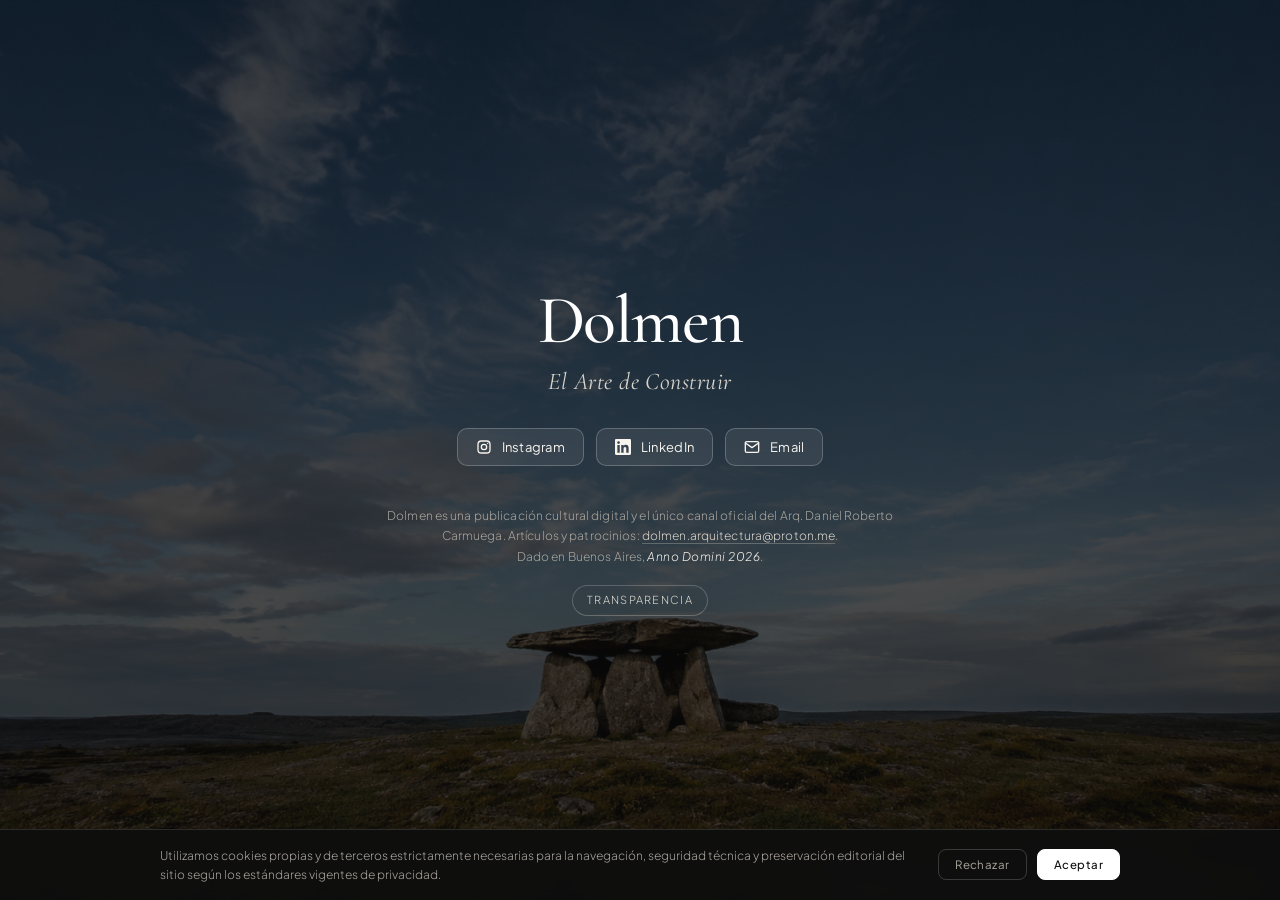
==== index.html @ fdd277ec "Refactor index.html for improved cookie management" ====
<!DOCTYPE html>
<html lang="es">
<head>
    <meta charset="UTF-8">
    <meta name="viewport" content="width=device-width, initial-scale=1.0">
    <title>Dolmen · El Arte de Construir</title>
    
    <!-- Tipografías: Cormorant Garamond y Plus Jakarta Sans -->
    <link rel="preconnect" href="https://fonts.googleapis.com">
    <link rel="preconnect" href="https://fonts.gstatic.com" crossorigin>
    <link href="https://fonts.googleapis.com/css2?family=Cormorant+Garamond:ital,wght@0,400;0,500;1,400&family=Plus+Jakarta+Sans:wght@300;400;500&display=swap" rel="stylesheet">
    
    <link rel="stylesheet" href="style.css">
    <style>
        .enlace-transparencia {
            display: inline-block;
            margin-top: 18px;
            font-size: 11px;
            letter-spacing: 0.12em;
            text-transform: uppercase;
            color: rgba(255, 255, 255, 0.7);
            border: 1px solid rgba(255, 255, 255, 0.2);
            padding: 5px 14px;
            border-radius: 20px;
            text-decoration: none;
            transition: all 0.25s ease;
        }

        .enlace-transparencia:hover {
            color: #ffffff;
            border-color: rgba(255, 255, 255, 0.55);
            background: rgba(255, 255, 255, 0.05);
        }

        /* Banner de Cookies */
        .cookie-barra-full {
            position: fixed;
            bottom: 0;
            left: 0;
            width: 100%;
            background-color: rgba(14, 14, 14, 0.94);
            border-top: 1px solid rgba(255, 255, 255, 0.12);
            backdrop-filter: blur(12px);
            -webkit-backdrop-filter: blur(12px);
            z-index: 999;
            padding: 16px 24px;
            transition: transform 0.35s ease, opacity 0.35s ease;
        }

        .cookie-barra-full.cookie-oculta {
            opacity: 0;
            transform: translateY(100%);
            pointer-events: none;
        }

        .cookie-contenido {
            max-width: 960px;
            margin: 0 auto;
            display: flex;
            align-items: center;
            justify-content: space-between;
            gap: 24px;
        }

        .cookie-texto {
            font-size: 12px;
            line-height: 1.6;
            color: #a8a49d;
            font-weight: 300;
            margin: 0;
        }

        .cookie-acciones {
            display: flex;
            gap: 10px;
            flex-shrink: 0;
        }

        .cookie-btn {
            background: transparent;
            font-family: inherit;
            font-size: 11.5px;
            letter-spacing: 0.04em;
            padding: 7px 16px;
            border-radius: 8px;
            cursor: pointer;
            transition: all 0.2s ease;
        }

        .cookie-btn-rechazar {
            color: #a8a49d;
            border: 1px solid rgba(255, 255, 255, 0.18);
        }

        .cookie-btn-rechazar:hover {
            color: #ffffff;
            border-color: rgba(255, 255, 255, 0.4);
        }

        .cookie-btn-aceptar {
            background-color: #ffffff;
            color: #121212;
            border: 1px solid #ffffff;
            font-weight: 500;
        }

        .cookie-btn-aceptar:hover {
            background-color: #e5e0d8;
            border-color: #e5e0d8;
        }

        @media (max-width: 600px) {
            .cookie-contenido {
                flex-direction: column;
                align-items: stretch;
                gap: 14px;
            }
            .cookie-acciones {
                justify-content: flex-end;
            }
        }
    </style>
</head>
<body>

    <div class="hero-background">
        <div class="hero-overlay"></div>

        <div class="hero-contenido">
            <h1 class="hero-titulo">Dolmen</h1>
            <p class="hero-subtitulo">El Arte de Construir</p>

            <div class="contenedor-botones">
                <!-- Instagram -->
                <a href="http://instagram.com/_dolmen" target="_blank" rel="noopener noreferrer" class="btn-minimal">
                    <svg class="icono-svg" xmlns="http://www.w3.org/2000/svg" viewBox="0 0 24 24" fill="none" stroke="currentColor" stroke-width="2" stroke-linecap="round" stroke-linejoin="round">
                        <rect x="3" y="3" width="18" height="18" rx="5"/>
                        <circle cx="12" cy="12" r="4"/>
                        <circle cx="17.5" cy="6.5" r="1" fill="currentColor" stroke="none"/>
                    </svg>
                    <span>Instagram</span>
                </a>

                <!-- LinkedIn -->
                <a href="https://www.linkedin.com/company/dolmen-el-arte-de-construir/?utm_source=chatgpt.com" target="_blank" rel="noopener noreferrer" class="btn-minimal">
                    <svg class="icono-svg" xmlns="http://www.w3.org/2000/svg" viewBox="0 0 24 24" fill="currentColor">
                        <path d="M20.447 20.452h-3.554v-5.569c0-1.328-.027-3.037-1.852-3.037-1.853 0-2.136 1.445-2.136 2.939v5.667H9.35V9h3.414v1.561h.049c.476-.9 1.637-1.85 3.37-1.85 3.601 0 4.267 2.37 4.267 5.455v6.286zM5.337 7.433a2.062 2.062 0 1 1 0-4.124 2.062 2.062 0 0 1 0 4.124zM7.119 20.452H3.555V9h3.564v11.452zM22.225 0H1.771C.792 0 0 .774 0 1.729v20.542C0 23.227.792 24 1.771 24h20.451C23.2 24 24 23.227 24 22.271V1.729C24 .774 23.2 0 22.222 0h.003z"/>
                    </svg>
                    <span>LinkedIn</span>
                </a>

                <!-- Email -->
                <a href="mailto:dolmen.arquitectura@proton.me" class="btn-minimal">
                    <svg class="icono-svg" xmlns="http://www.w3.org/2000/svg" viewBox="0 0 24 24" fill="none" stroke="currentColor" stroke-width="2" stroke-linecap="round" stroke-linejoin="round">
                        <path d="M4 4h16c1.1 0 2 .9 2 2v12c0 1.1-.9 2-2 2H4c-1.1 0-2-.9-2-2V6c0-1.1.9-2 2-2z"/>
                        <polyline points="22,6 12,13 2,6"/>
                    </svg>
                    <span>Email</span>
                </a>
            </div>

            <p class="hero-credito">
                Dolmen es una publicación cultural digital y el único canal oficial del Arq. Daniel Roberto Carmuega. Artículos y patrocinios: <a href="mailto:dolmen.arquitectura@proton.me">dolmen.arquitectura@proton.me</a>.<br>
                Dado en Buenos Aires, <span class="destello-anno">Anno Domini 2026</span>.<br>
                <a href="transparencia.html" class="enlace-transparencia">Transparencia</a>
            </p>
        </div>

        <!-- Firma inferior -->
        <a href="https://www.josecarmuega.com" target="_blank" rel="noopener noreferrer" class="firma-jc">JC</a>
    </div>

    <!-- Barra inferior completa de Cookies / Privacidad -->
    <div id="cookie-banner" class="cookie-barra-full">
        <div class="cookie-contenido">
            <p class="cookie-texto">
                Utilizamos cookies propias y de terceros estrictamente necesarias para la navegación, seguridad técnica y preservación editorial del sitio según los estándares vigentes de privacidad.
            </p>
            <div class="cookie-acciones">
                <button type="button" class="cookie-btn cookie-btn-rechazar" onclick="gestionarCookies('rejected')">Rechazar</button>
                <button type="button" class="cookie-btn cookie-btn-aceptar" onclick="gestionarCookies('accepted')">Aceptar</button>
            </div>
        </div>
    </div>

    <script>
        function gestionarCookies(estado) {
            const banner = document.getElementById('cookie-banner');
            
            if (estado === 'accepted') {
                localStorage.setItem('dolmen_cookies_consent', 'accepted');
                if (banner) {
                    banner.classList.add('cookie-oculta');
                    setTimeout(() => { banner.style.display = 'none'; }, 350);
                }
            } else if (estado === 'rejected') {
                localStorage.setItem('dolmen_cookies_consent', 'rejected');
                // Redirige a la página de transparencia/políticas al rechazar
                window.location.href = 'transparencia.html';
            }
        }

        // Si ya aceptó anteriormente, no muestra la barra
        document.addEventListener('DOMContentLoaded', () => {
            if (localStorage.getItem('dolmen_cookies_consent') === 'accepted') {
                const banner = document.getElementById('cookie-banner');
                if (banner) banner.style.display = 'none';
            }
        });
    </script>

</body>
</html>
---- style.css ----
/* Reseteo y estructura base */
* {
    margin: 0;
    padding: 0;
    box-sizing: border-box;
}

body, html {
    width: 100%;
    min-height: 100%;
    font-family: 'Plus Jakarta Sans', -apple-system, sans-serif;
    background-color: #111111;
    color: #f7f4ee;
    -webkit-font-smoothing: antialiased;
}

/* =========================================
   HOME: Portada inmersiva
   ========================================= */
.hero-background {
    position: relative;
    width: 100%;
    min-height: 100vh;
    background-image: url('Dolmen solitario bajo un cielo inmenso daniel carmuega.png');
    background-size: cover;
    background-position: center;
    background-repeat: no-repeat;
    display: flex;
    flex-direction: column;
    justify-content: center;
    align-items: center;
    padding: 40px 24px;
}

.hero-overlay {
    position: absolute;
    top: 0;
    left: 0;
    width: 100%;
    height: 100%;
    background-color: rgba(10, 10, 10, 0.72);
    z-index: 1;
}

.hero-contenido {
    position: relative;
    z-index: 2;
    text-align: center;
    max-width: 640px;
    width: 100%;
    display: flex;
    flex-direction: column;
    align-items: center;
}

.hero-titulo {
    font-family: 'Cormorant Garamond', Georgia, serif;
    font-size: clamp(44px, 6vw, 68px);
    font-weight: 500;
    letter-spacing: -0.02em;
    line-height: 1.1;
    margin-bottom: 8px;
    color: #ffffff;
}

.hero-subtitulo {
    font-family: 'Cormorant Garamond', Georgia, serif;
    font-size: clamp(20px, 2.5vw, 24px);
    font-style: italic;
    font-weight: 400;
    color: #d8d3cb;
    margin-bottom: 32px;
    letter-spacing: 0.02em;
}

/* =========================================
   BOTONES (ESCRITORIO: Ícono + Texto)
   ========================================= */
.contenedor-botones {
    display: flex;
    justify-content: center;
    gap: 12px;
    flex-wrap: wrap;
    margin-bottom: 40px;
}

.btn-minimal {
    display: inline-flex;
    align-items: center;
    gap: 10px;
    background-color: rgba(255, 255, 255, 0.08);
    color: #f7f4ee;
    border: 1px solid rgba(255, 255, 255, 0.22);
    padding: 10px 18px;
    border-radius: 10px;
    text-decoration: none;
    font-size: 13px;
    font-weight: 400;
    letter-spacing: 0.02em;
    backdrop-filter: blur(8px);
    -webkit-backdrop-filter: blur(8px);
    transition: background-color 0.25s ease, color 0.25s ease, border-color 0.25s ease;
}

.btn-minimal:hover {
    background-color: #ffffff;
    color: #121212;
    border-color: #ffffff;
}

.icono-svg {
    width: 16px;
    height: 16px;
    flex-shrink: 0;
}

/* Home: textos y firma */
.hero-credito {
    font-size: 12px;
    line-height: 1.7;
    color: #a8a49d;
    font-weight: 300;
    max-width: 540px;
    margin: 0 auto;
    letter-spacing: 0.01em;
}

.hero-credito a {
    color: #d8d3cb;
    text-decoration: none;
    border-bottom: 1px solid rgba(216, 211, 203, 0.3);
    transition: color 0.2s ease, border-color 0.2s ease;
}

.hero-credito a:hover {
    color: #ffffff;
    border-color: #ffffff;
}

.destello-anno {
    display: inline-block;
    color: #f7f4ee;
    font-style: italic;
    letter-spacing: 0.04em;
    animation: brilloSutil 4s ease-in-out infinite alternate;
}

@keyframes brilloSutil {
    0% {
        opacity: 0.5;
        text-shadow: 0 0 0 rgba(255, 255, 255, 0);
    }
    50% {
        opacity: 1;
        color: #ffffff;
        text-shadow: 0 0 10px rgba(255, 255, 255, 0.45);
    }
    100% {
        opacity: 0.7;
        text-shadow: 0 0 2px rgba(255, 255, 255, 0.15);
    }
}

/* Firma exclusiva de Home (abajo a la derecha) */
.firma-jc {
    position: absolute;
    bottom: 20px;
    right: 24px;
    z-index: 2;
    font-size: 11px;
    font-weight: 400;
    letter-spacing: 0.05em;
    color: #66635e;
    text-decoration: none;
    transition: color 0.2s ease;
}

.firma-jc:hover {
    color: #d8d3cb;
}

/* =========================================
   PÁGINAS INTERNAS: ARTÍCULO & ARCHIVO (BLOG)
   ========================================= */
.articulo-pagina {
    position: relative;
    width: 100%;
    min-height: 100vh;
    background-color: #111111;
    display: flex;
    justify-content: center;
    padding: 70px 24px 40px 24px;
}

.articulo-contenedor {
    max-width: 620px;
    width: 100%;
    display: flex;
    flex-direction: column;
}

/* Barra superior */
.articulo-top {
    display: flex;
    justify-content: space-between;
    align-items: center;
    margin-bottom: 50px;
    padding-bottom: 18px;
    border-bottom: 1px solid rgba(255, 255, 255, 0.12);
}

.articulo-volver {
    font-size: 13px;
    letter-spacing: 0.05em;
    text-transform: uppercase;
    color: #9c978f;
    text-decoration: none;
    transition: color 0.2s ease;
}

.articulo-volver:hover {
    color: #ffffff;
}

.articulo-fecha {
    font-size: 13px;
    color: #6b6760;
    letter-spacing: 0.03em;
}

/* Título de nota o sección */
.articulo-titulo {
    font-family: 'Cormorant Garamond', Georgia, serif;
    font-size: clamp(38px, 5.5vw, 56px);
    font-weight: 500;
    line-height: 1.15;
    letter-spacing: -0.015em;
    color: #ffffff;
    margin-bottom: 40px;
}

/* Cuerpo de lectura */
.articulo-cuerpo p {
    font-family: 'Plus Jakarta Sans', -apple-system, sans-serif;
    font-size: 16px;
    line-height: 1.85;
    color: #e5e0d8;
    font-weight: 300;
    margin-bottom: 26px;
    letter-spacing: 0.01em;
}

.articulo-cuerpo blockquote {
    font-family: 'Cormorant Garamond', Georgia, serif;
    font-size: 26px;
    line-height: 1.4;
    font-style: italic;
    color: #ffffff;
    border-left: 2px solid rgba(255, 255, 255, 0.35);
    padding: 6px 0 6px 22px;
    margin: 36px 0;
}

/* =========================================
   LISTA DE ARTÍCULOS (BLOG / ARCHIVO)
   ========================================= */
.lista-entradas {
    list-style: none;
    display: flex;
    flex-direction: column;
    gap: 36px;
}

.entrada-item {
    padding-bottom: 32px;
    border-bottom: 1px solid rgba(255, 255, 255, 0.06);
}

.entrada-item:last-child {
    border-bottom: none;
    padding-bottom: 0;
}

.entrada-fecha {
    font-size: 12px;
    color: #6b6760;
    letter-spacing: 0.04em;
    margin-bottom: 8px;
    display: block;
}

.entrada-enlace {
    text-decoration: none;
    color: inherit;
    display: block;
}

.entrada-titulo {
    font-family: 'Cormorant Garamond', Georgia, serif;
    font-size: 26px;
    font-weight: 500;
    line-height: 1.25;
    color: #ffffff;
    margin-bottom: 8px;
    transition: color 0.2s ease;
}

.entrada-enlace:hover .entrada-titulo {
    color: #d8d3cb;
}

.entrada-resumen {
    font-size: 14.5px;
    line-height: 1.65;
    color: #a8a49d;
    font-weight: 300;
}

/* Cierre y pie de lectura */
.articulo-cierre {
    margin-top: 60px;
    padding-top: 40px;
    border-top: 1px solid rgba(255, 255, 255, 0.10);
    display: flex;
    flex-direction: column;
    align-items: center;
    text-align: center;
}

.articulo-cierre .contenedor-botones {
    margin-bottom: 10px;
}

/* Marca inferior sutil idéntica a JC */
.firma-dolmen {
    font-family: 'Plus Jakarta Sans', -apple-system, sans-serif;
    font-size: 11px;
    font-weight: 400;
    letter-spacing: 0.05em;
    color: #66635e;
    text-decoration: none;
    margin-top: 24px;
    display: inline-block;
    transition: color 0.2s ease;
}

.firma-dolmen:hover {
    color: #d8d3cb;
}

/* =========================================
   VERSIÓN MÓVIL: SOLO ÍCONOS EN FILA
   ========================================= */
@media (max-width: 600px) {
    .hero-background {
        padding: 50px 20px 60px 20px;
    }
    
    .contenedor-botones {
        display: flex;
        flex-direction: row;
        justify-content: center;
        align-items: center;
        gap: 16px;
        width: 100%;
        margin-bottom: 30px;
    }

    .btn-minimal {
        display: inline-flex;
        justify-content: center;
        align-items: center;
        width: 46px;
        height: 46px;
        padding: 0;
        border-radius: 12px;
    }

    .btn-minimal span {
        display: none;
    }

    .btn-minimal .icono-svg {
        width: 20px;
        height: 20px;
    }

    .firma-jc {
        bottom: 16px;
        right: 18px;
    }

    .articulo-pagina {
        padding: 40px 20px 30px 20px;
    }

    .articulo-cuerpo p {
        font-size: 15.5px;
        line-height: 1.8;
    }

    .articulo-cuerpo blockquote {
        font-size: 22px;
        padding-left: 18px;
    }

    .articulo-cierre {
        margin-top: 40px;
        padding-top: 30px;
    }

    .entrada-titulo {
        font-size: 22px;
    }
}
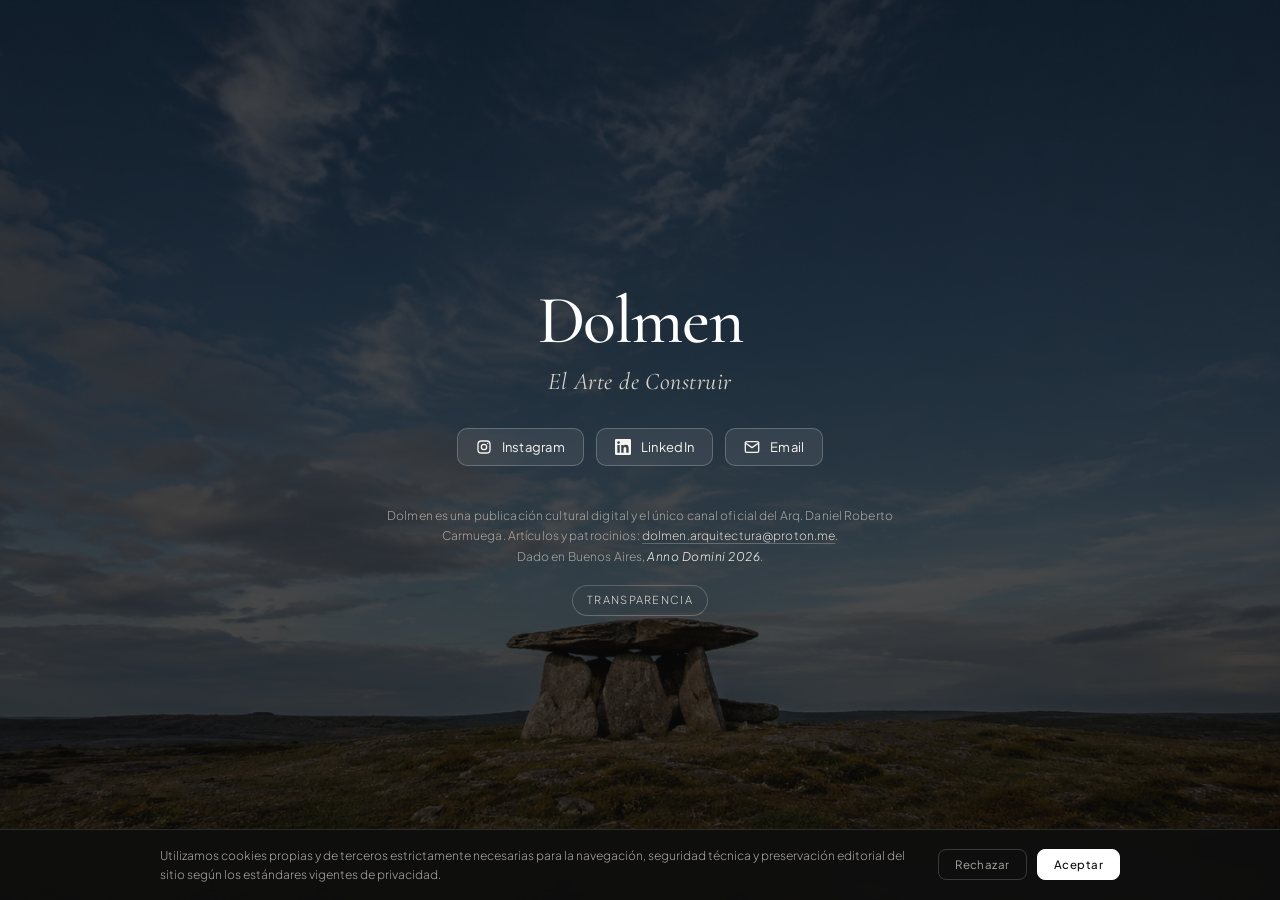
==== commit 47293aa9: "Fix HTML encoding issues in index.html" ====
--- a/index.html
+++ b/index.html
@@ -185,24 +185,17 @@
 
     <script>
         function gestionarCookies(estado) {
+            localStorage.setItem('dolmen_cookies_consent', estado);
             const banner = document.getElementById('cookie-banner');
-            
-            if (estado === 'accepted') {
-                localStorage.setItem('dolmen_cookies_consent', 'accepted');
-                if (banner) {
-                    banner.classList.add('cookie-oculta');
-                    setTimeout(() => { banner.style.display = 'none'; }, 350);
-                }
-            } else if (estado === 'rejected') {
-                localStorage.setItem('dolmen_cookies_consent', 'rejected');
-                // Redirige a la página de transparencia/políticas al rechazar
-                window.location.href = 'transparencia.html';
-            }
-        }
-
-        // Si ya aceptó anteriormente, no muestra la barra
+            if (banner) {
+                banner.classList.add('cookie-oculta');
+                setTimeout(() => { banner.style.display = 'none'; }, 350);
+            }
+        }
+
+        // Si ya interactuó con el banner antes, no lo muestra
         document.addEventListener('DOMContentLoaded', () => {
-            if (localStorage.getItem('dolmen_cookies_consent') === 'accepted') {
+            if (localStorage.getItem('dolmen_cookies_consent')) {
                 const banner = document.getElementById('cookie-banner');
                 if (banner) banner.style.display = 'none';
             }
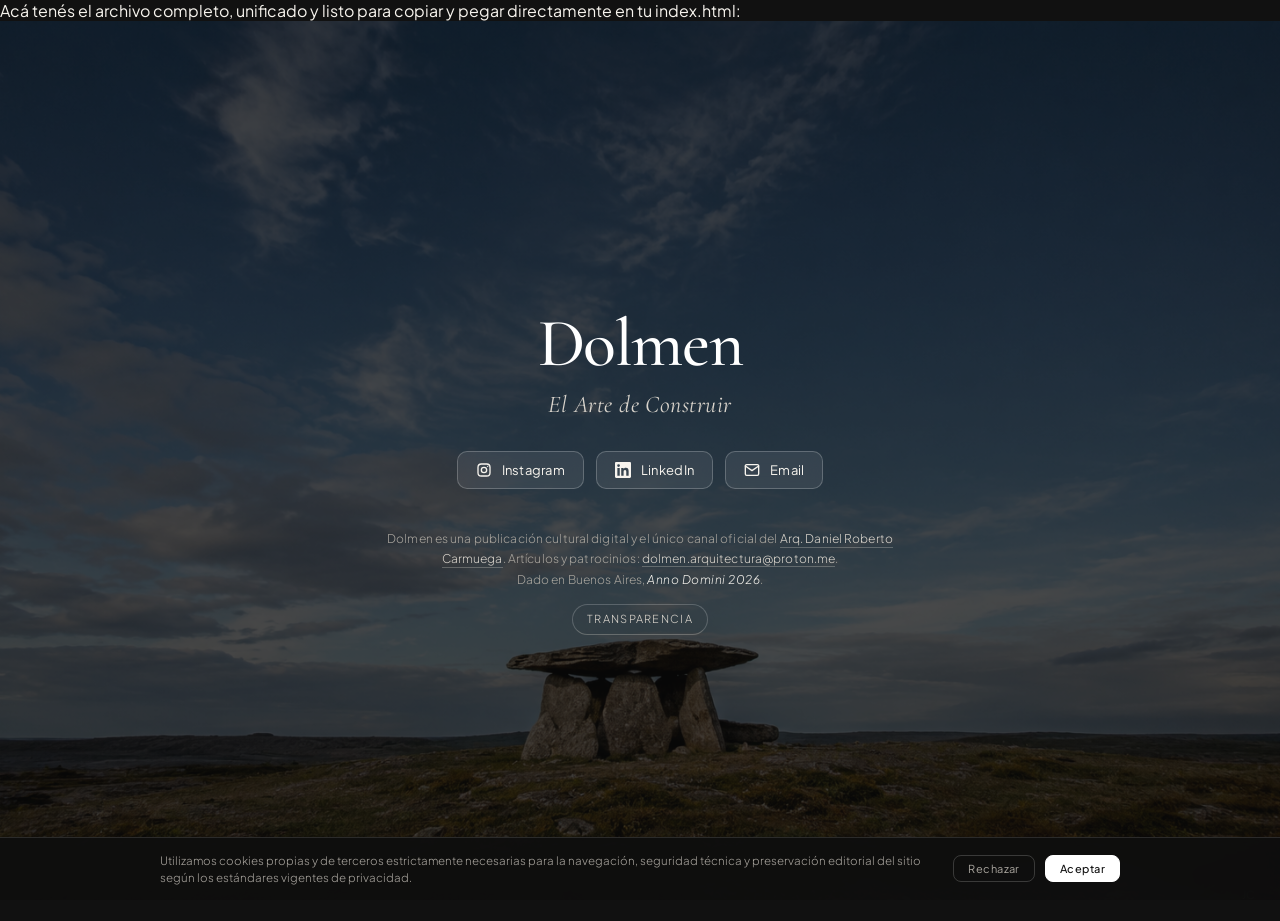
==== commit d6c8c987: "Actualizar index.html" ====
--- a/index.html
+++ b/index.html
@@ -1,206 +1,304 @@
-<!DOCTYPE html>
-<html lang="es">
-<head>
-    <meta charset="UTF-8">
-    <meta name="viewport" content="width=device-width, initial-scale=1.0">
-    <title>Dolmen · El Arte de Construir</title>
-    
-    <!-- Tipografías: Cormorant Garamond y Plus Jakarta Sans -->
-    <link rel="preconnect" href="https://fonts.googleapis.com">
-    <link rel="preconnect" href="https://fonts.gstatic.com" crossorigin>
-    <link href="https://fonts.googleapis.com/css2?family=Cormorant+Garamond:ital,wght@0,400;0,500;1,400&family=Plus+Jakarta+Sans:wght@300;400;500&display=swap" rel="stylesheet">
-    
-    <link rel="stylesheet" href="style.css">
-    <style>
-        .enlace-transparencia {
-            display: inline-block;
-            margin-top: 18px;
-            font-size: 11px;
-            letter-spacing: 0.12em;
-            text-transform: uppercase;
-            color: rgba(255, 255, 255, 0.7);
-            border: 1px solid rgba(255, 255, 255, 0.2);
-            padding: 5px 14px;
-            border-radius: 20px;
-            text-decoration: none;
-            transition: all 0.25s ease;
-        }
-
-        .enlace-transparencia:hover {
-            color: #ffffff;
-            border-color: rgba(255, 255, 255, 0.55);
-            background: rgba(255, 255, 255, 0.05);
-        }
-
-        /* Banner de Cookies */
-        .cookie-barra-full {
-            position: fixed;
-            bottom: 0;
-            left: 0;
-            width: 100%;
-            background-color: rgba(14, 14, 14, 0.94);
-            border-top: 1px solid rgba(255, 255, 255, 0.12);
-            backdrop-filter: blur(12px);
-            -webkit-backdrop-filter: blur(12px);
-            z-index: 999;
-            padding: 16px 24px;
-            transition: transform 0.35s ease, opacity 0.35s ease;
-        }
-
-        .cookie-barra-full.cookie-oculta {
-            opacity: 0;
-            transform: translateY(100%);
-            pointer-events: none;
-        }
-
-        .cookie-contenido {
-            max-width: 960px;
-            margin: 0 auto;
-            display: flex;
-            align-items: center;
-            justify-content: space-between;
-            gap: 24px;
-        }
-
-        .cookie-texto {
-            font-size: 12px;
-            line-height: 1.6;
-            color: #a8a49d;
-            font-weight: 300;
-            margin: 0;
-        }
-
-        .cookie-acciones {
-            display: flex;
-            gap: 10px;
-            flex-shrink: 0;
-        }
-
-        .cookie-btn {
-            background: transparent;
-            font-family: inherit;
-            font-size: 11.5px;
-            letter-spacing: 0.04em;
-            padding: 7px 16px;
-            border-radius: 8px;
-            cursor: pointer;
-            transition: all 0.2s ease;
-        }
-
-        .cookie-btn-rechazar {
-            color: #a8a49d;
-            border: 1px solid rgba(255, 255, 255, 0.18);
-        }
-
-        .cookie-btn-rechazar:hover {
-            color: #ffffff;
-            border-color: rgba(255, 255, 255, 0.4);
-        }
-
-        .cookie-btn-aceptar {
-            background-color: #ffffff;
-            color: #121212;
-            border: 1px solid #ffffff;
-            font-weight: 500;
-        }
-
-        .cookie-btn-aceptar:hover {
-            background-color: #e5e0d8;
-            border-color: #e5e0d8;
-        }
-
-        @media (max-width: 600px) {
-            .cookie-contenido {
-                flex-direction: column;
-                align-items: stretch;
-                gap: 14px;
-            }
-            .cookie-acciones {
-                justify-content: flex-end;
-            }
-        }
-    </style>
-</head>
-<body>
-
-    <div class="hero-background">
-        <div class="hero-overlay"></div>
-
-        <div class="hero-contenido">
-            <h1 class="hero-titulo">Dolmen</h1>
-            <p class="hero-subtitulo">El Arte de Construir</p>
-
-            <div class="contenedor-botones">
-                <!-- Instagram -->
-                <a href="http://instagram.com/_dolmen" target="_blank" rel="noopener noreferrer" class="btn-minimal">
-                    <svg class="icono-svg" xmlns="http://www.w3.org/2000/svg" viewBox="0 0 24 24" fill="none" stroke="currentColor" stroke-width="2" stroke-linecap="round" stroke-linejoin="round">
-                        <rect x="3" y="3" width="18" height="18" rx="5"/>
-                        <circle cx="12" cy="12" r="4"/>
-                        <circle cx="17.5" cy="6.5" r="1" fill="currentColor" stroke="none"/>
-                    </svg>
-                    <span>Instagram</span>
-                </a>
-
-                <!-- LinkedIn -->
-                <a href="https://www.linkedin.com/company/dolmen-el-arte-de-construir/?utm_source=chatgpt.com" target="_blank" rel="noopener noreferrer" class="btn-minimal">
-                    <svg class="icono-svg" xmlns="http://www.w3.org/2000/svg" viewBox="0 0 24 24" fill="currentColor">
-                        <path d="M20.447 20.452h-3.554v-5.569c0-1.328-.027-3.037-1.852-3.037-1.853 0-2.136 1.445-2.136 2.939v5.667H9.35V9h3.414v1.561h.049c.476-.9 1.637-1.85 3.37-1.85 3.601 0 4.267 2.37 4.267 5.455v6.286zM5.337 7.433a2.062 2.062 0 1 1 0-4.124 2.062 2.062 0 0 1 0 4.124zM7.119 20.452H3.555V9h3.564v11.452zM22.225 0H1.771C.792 0 0 .774 0 1.729v20.542C0 23.227.792 24 1.771 24h20.451C23.2 24 24 23.227 24 22.271V1.729C24 .774 23.2 0 22.222 0h.003z"/>
-                    </svg>
-                    <span>LinkedIn</span>
-                </a>
-
-                <!-- Email -->
-                <a href="mailto:dolmen.arquitectura@proton.me" class="btn-minimal">
-                    <svg class="icono-svg" xmlns="http://www.w3.org/2000/svg" viewBox="0 0 24 24" fill="none" stroke="currentColor" stroke-width="2" stroke-linecap="round" stroke-linejoin="round">
-                        <path d="M4 4h16c1.1 0 2 .9 2 2v12c0 1.1-.9 2-2 2H4c-1.1 0-2-.9-2-2V6c0-1.1.9-2 2-2z"/>
-                        <polyline points="22,6 12,13 2,6"/>
-                    </svg>
-                    <span>Email</span>
-                </a>
-            </div>
-
-            <p class="hero-credito">
-                Dolmen es una publicación cultural digital y el único canal oficial del Arq. Daniel Roberto Carmuega. Artículos y patrocinios: <a href="mailto:dolmen.arquitectura@proton.me">dolmen.arquitectura@proton.me</a>.<br>
-                Dado en Buenos Aires, <span class="destello-anno">Anno Domini 2026</span>.<br>
-                <a href="transparencia.html" class="enlace-transparencia">Transparencia</a>
-            </p>
-        </div>
-
-        <!-- Firma inferior -->
-        <a href="https://www.josecarmuega.com" target="_blank" rel="noopener noreferrer" class="firma-jc">JC</a>
-    </div>
-
-    <!-- Barra inferior completa de Cookies / Privacidad -->
-    <div id="cookie-banner" class="cookie-barra-full">
-        <div class="cookie-contenido">
-            <p class="cookie-texto">
-                Utilizamos cookies propias y de terceros estrictamente necesarias para la navegación, seguridad técnica y preservación editorial del sitio según los estándares vigentes de privacidad.
-            </p>
-            <div class="cookie-acciones">
-                <button type="button" class="cookie-btn cookie-btn-rechazar" onclick="gestionarCookies('rejected')">Rechazar</button>
-                <button type="button" class="cookie-btn cookie-btn-aceptar" onclick="gestionarCookies('accepted')">Aceptar</button>
-            </div>
-        </div>
-    </div>
-
-    <script>
-        function gestionarCookies(estado) {
-            localStorage.setItem('dolmen_cookies_consent', estado);
-            const banner = document.getElementById('cookie-banner');
-            if (banner) {
-                banner.classList.add('cookie-oculta');
-                setTimeout(() => { banner.style.display = 'none'; }, 350);
-            }
-        }
-
-        // Si ya interactuó con el banner antes, no lo muestra
-        document.addEventListener('DOMContentLoaded', () => {
-            if (localStorage.getItem('dolmen_cookies_consent')) {
-                const banner = document.getElementById('cookie-banner');
-                if (banner) banner.style.display = 'none';
-            }
-        });
-    </script>
-
-</body>
-</html>
+Acá tenés el archivo completo, unificado y listo para copiar y pegar directamente en tu index.html:
+<!DOCTYPE html>
+<html lang="es">
+<head>
+    <meta charset="UTF-8">
+    <meta name="viewport" content="width=device-width, initial-scale=1.0">
+    <title>Dolmen · El Arte de Construir</title>
+    
+    <!-- Tipografías: Cormorant Garamond y Plus Jakarta Sans -->
+    <link rel="preconnect" href="https://fonts.googleapis.com">
+    <link rel="preconnect" href="https://fonts.gstatic.com" crossorigin>
+    <link href="https://fonts.googleapis.com/css2?family=Cormorant+Garamond:ital,wght@0,400;0,500;1,400&family=Plus+Jakarta+Sans:wght@300;400;500&display=swap" rel="stylesheet">
+    
+    <link rel="stylesheet" href="style.css">
+    <style>
+        /* =========================================
+           BLOQUEO TOTAL DE SCROLL / PANTALLA FIJA
+           ========================================= */
+        html, body {
+            height: 100%;
+            height: 100dvh;
+            margin: 0;
+            padding: 0;
+            overflow: hidden;
+            position: fixed;
+            width: 100%;
+        }
+
+        .hero-background {
+            height: 100% !important;
+            height: 100dvh !important;
+            min-height: 100% !important;
+            max-height: 100dvh !important;
+            box-sizing: border-box;
+            display: flex;
+            flex-direction: column;
+            justify-content: center;
+            align-items: center;
+            padding: 24px 20px;
+            overflow: hidden;
+        }
+
+        .hero-contenido {
+            display: flex;
+            flex-direction: column;
+            align-items: center;
+            justify-content: center;
+            text-align: center;
+            width: 100%;
+            max-width: 640px;
+            margin: auto 0;
+        }
+
+        /* Enlace sutil al perfil del autor */
+        .enlace-autor {
+            color: #ffffff;
+            text-decoration: none;
+            border-bottom: 1px solid rgba(255, 255, 255, 0.3);
+            padding-bottom: 1px;
+            transition: border-color 0.2s ease, opacity 0.2s ease;
+        }
+
+        .enlace-autor:hover {
+            border-color: #ffffff;
+            opacity: 0.85;
+        }
+
+        .enlace-transparencia {
+            display: inline-block;
+            margin-top: 14px;
+            font-size: 11px;
+            letter-spacing: 0.12em;
+            text-transform: uppercase;
+            color: rgba(255, 255, 255, 0.7);
+            border: 1px solid rgba(255, 255, 255, 0.2);
+            padding: 5px 14px;
+            border-radius: 20px;
+            text-decoration: none;
+            transition: all 0.25s ease;
+        }
+
+        .enlace-transparencia:hover {
+            color: #ffffff;
+            border-color: rgba(255, 255, 255, 0.55);
+            background: rgba(255, 255, 255, 0.05);
+        }
+
+        /* Ajustes de escala proporcional para celulares */
+        @media (max-width: 600px) {
+            .hero-titulo {
+                font-size: clamp(38px, 11vw, 52px) !important;
+                margin-bottom: 4px !important;
+            }
+
+            .hero-subtitulo {
+                font-size: 13px !important;
+                letter-spacing: 0.25em !important;
+                margin-bottom: 18px !important;
+            }
+
+            .contenedor-botones {
+                gap: 10px !important;
+                margin-bottom: 18px !important;
+            }
+
+            .btn-minimal {
+                padding: 8px 14px !important;
+                font-size: 12px !important;
+            }
+
+            .hero-credito {
+                font-size: 11px !important;
+                line-height: 1.55 !important;
+                padding: 0 10px;
+            }
+
+            .enlace-transparencia {
+                margin-top: 10px;
+                padding: 4px 12px;
+                font-size: 10px;
+            }
+
+            .firma-jc {
+                bottom: 14px !important;
+                right: 16px !important;
+                font-size: 11px !important;
+            }
+        }
+
+        /* Banner de Cookies */
+        .cookie-barra-full {
+            position: fixed;
+            bottom: 0;
+            left: 0;
+            width: 100%;
+            background-color: rgba(14, 14, 14, 0.94);
+            border-top: 1px solid rgba(255, 255, 255, 0.12);
+            backdrop-filter: blur(12px);
+            -webkit-backdrop-filter: blur(12px);
+            z-index: 999;
+            padding: 14px 20px;
+            transition: transform 0.35s ease, opacity 0.35s ease;
+        }
+
+        .cookie-barra-full.cookie-oculta {
+            opacity: 0;
+            transform: translateY(100%);
+            pointer-events: none;
+        }
+
+        .cookie-contenido {
+            max-width: 960px;
+            margin: 0 auto;
+            display: flex;
+            align-items: center;
+            justify-content: space-between;
+            gap: 20px;
+        }
+
+        .cookie-texto {
+            font-size: 11.5px;
+            line-height: 1.5;
+            color: #a8a49d;
+            font-weight: 300;
+            margin: 0;
+        }
+
+        .cookie-acciones {
+            display: flex;
+            gap: 10px;
+            flex-shrink: 0;
+        }
+
+        .cookie-btn {
+            background: transparent;
+            font-family: inherit;
+            font-size: 11px;
+            letter-spacing: 0.04em;
+            padding: 6px 14px;
+            border-radius: 8px;
+            cursor: pointer;
+            transition: all 0.2s ease;
+        }
+
+        .cookie-btn-rechazar {
+            color: #a8a49d;
+            border: 1px solid rgba(255, 255, 255, 0.18);
+        }
+
+        .cookie-btn-rechazar:hover {
+            color: #ffffff;
+            border-color: rgba(255, 255, 255, 0.4);
+        }
+
+        .cookie-btn-aceptar {
+            background-color: #ffffff;
+            color: #121212;
+            border: 1px solid #ffffff;
+            font-weight: 500;
+        }
+
+        .cookie-btn-aceptar:hover {
+            background-color: #e5e0d8;
+            border-color: #e5e0d8;
+        }
+
+        @media (max-width: 600px) {
+            .cookie-barra-full {
+                padding: 12px 16px;
+            }
+            .cookie-contenido {
+                flex-direction: column;
+                align-items: stretch;
+                gap: 10px;
+            }
+            .cookie-acciones {
+                justify-content: flex-end;
+            }
+        }
+    </style>
+</head>
+<body>
+
+    <div class="hero-background">
+        <div class="hero-overlay"></div>
+
+        <div class="hero-contenido">
+            <h1 class="hero-titulo">Dolmen</h1>
+            <p class="hero-subtitulo">El Arte de Construir</p>
+
+            <div class="contenedor-botones">
+                <!-- Instagram -->
+                <a href="http://instagram.com/_dolmen" target="_blank" rel="noopener noreferrer" class="btn-minimal">
+                    <svg class="icono-svg" xmlns="http://www.w3.org/2000/svg" viewBox="0 0 24 24" fill="none" stroke="currentColor" stroke-width="2" stroke-linecap="round" stroke-linejoin="round">
+                        <rect x="3" y="3" width="18" height="18" rx="5"/>
+                        <circle cx="12" cy="12" r="4"/>
+                        <circle cx="17.5" cy="6.5" r="1" fill="currentColor" stroke="none"/>
+                    </svg>
+                    <span>Instagram</span>
+                </a>
+
+                <!-- LinkedIn -->
+                <a href="https://www.linkedin.com/company/dolmen-el-arte-de-construir/?utm_source=chatgpt.com" target="_blank" rel="noopener noreferrer" class="btn-minimal">
+                    <svg class="icono-svg" xmlns="http://www.w3.org/2000/svg" viewBox="0 0 24 24" fill="currentColor">
+                        <path d="M20.447 20.452h-3.554v-5.569c0-1.328-.027-3.037-1.852-3.037-1.853 0-2.136 1.445-2.136 2.939v5.667H9.35V9h3.414v1.561h.049c.476-.9 1.637-1.85 3.37-1.85 3.601 0 4.267 2.37 4.267 5.455v6.286zM5.337 7.433a2.062 2.062 0 1 1 0-4.124 2.062 2.062 0 0 1 0 4.124zM7.119 20.452H3.555V9h3.564v11.452zM22.225 0H1.771C.792 0 0 .774 0 1.729v20.542C0 23.227.792 24 1.771 24h20.451C23.2 24 24 23.227 24 22.271V1.729C24 .774 23.2 0 22.222 0h.003z"/>
+                    </svg>
+                    <span>LinkedIn</span>
+                </a>
+
+                <!-- Email -->
+                <a href="mailto:dolmen.arquitectura@proton.me" class="btn-minimal">
+                    <svg class="icono-svg" xmlns="http://www.w3.org/2000/svg" viewBox="0 0 24 24" fill="none" stroke="currentColor" stroke-width="2" stroke-linecap="round" stroke-linejoin="round">
+                        <path d="M4 4h16c1.1 0 2 .9 2 2v12c0 1.1-.9 2-2 2H4c-1.1 0-2-.9-2-2V6c0-1.1.9-2 2-2z"/>
+                        <polyline points="22,6 12,13 2,6"/>
+                    </svg>
+                    <span>Email</span>
+                </a>
+            </div>
+
+            <p class="hero-credito">
+                Dolmen es una publicación cultural digital y el único canal oficial del <a href="daniel-carmuega.html" class="enlace-autor">Arq. Daniel Roberto Carmuega</a>. Artículos y patrocinios: <a href="mailto:dolmen.arquitectura@proton.me">dolmen.arquitectura@proton.me</a>.<br>
+                Dado en Buenos Aires, <span class="destello-anno">Anno Domini 2026</span>.<br>
+                <a href="transparencia.html" class="enlace-transparencia">Transparencia</a>
+            </p>
+        </div>
+
+        <!-- Firma inferior -->
+        <a href="https://www.josecarmuega.com" target="_blank" rel="noopener noreferrer" class="firma-jc">JC</a>
+    </div>
+
+    <!-- Barra inferior completa de Cookies / Privacidad -->
+    <div id="cookie-banner" class="cookie-barra-full">
+        <div class="cookie-contenido">
+            <p class="cookie-texto">
+                Utilizamos cookies propias y de terceros estrictamente necesarias para la navegación, seguridad técnica y preservación editorial del sitio según los estándares vigentes de privacidad.
+            </p>
+            <div class="cookie-acciones">
+                <button type="button" class="cookie-btn cookie-btn-rechazar" onclick="gestionarCookies('rejected')">Rechazar</button>
+                <button type="button" class="cookie-btn cookie-btn-aceptar" onclick="gestionarCookies('accepted')">Aceptar</button>
+            </div>
+        </div>
+    </div>
+
+    <script>
+        function gestionarCookies(estado) {
+            localStorage.setItem('dolmen_cookies_consent', estado);
+            const banner = document.getElementById('cookie-banner');
+            if (banner) {
+                banner.classList.add('cookie-oculta');
+                setTimeout(() => { banner.style.display = 'none'; }, 350);
+            }
+        }
+
+        // Si ya interactuó con el banner antes, no lo muestra
+        document.addEventListener('DOMContentLoaded', () => {
+            if (localStorage.getItem('dolmen_cookies_consent')) {
+                const banner = document.getElementById('cookie-banner');
+                if (banner) banner.style.display = 'none';
+            }
+        });
+    </script>
+
+</body>
+</html>
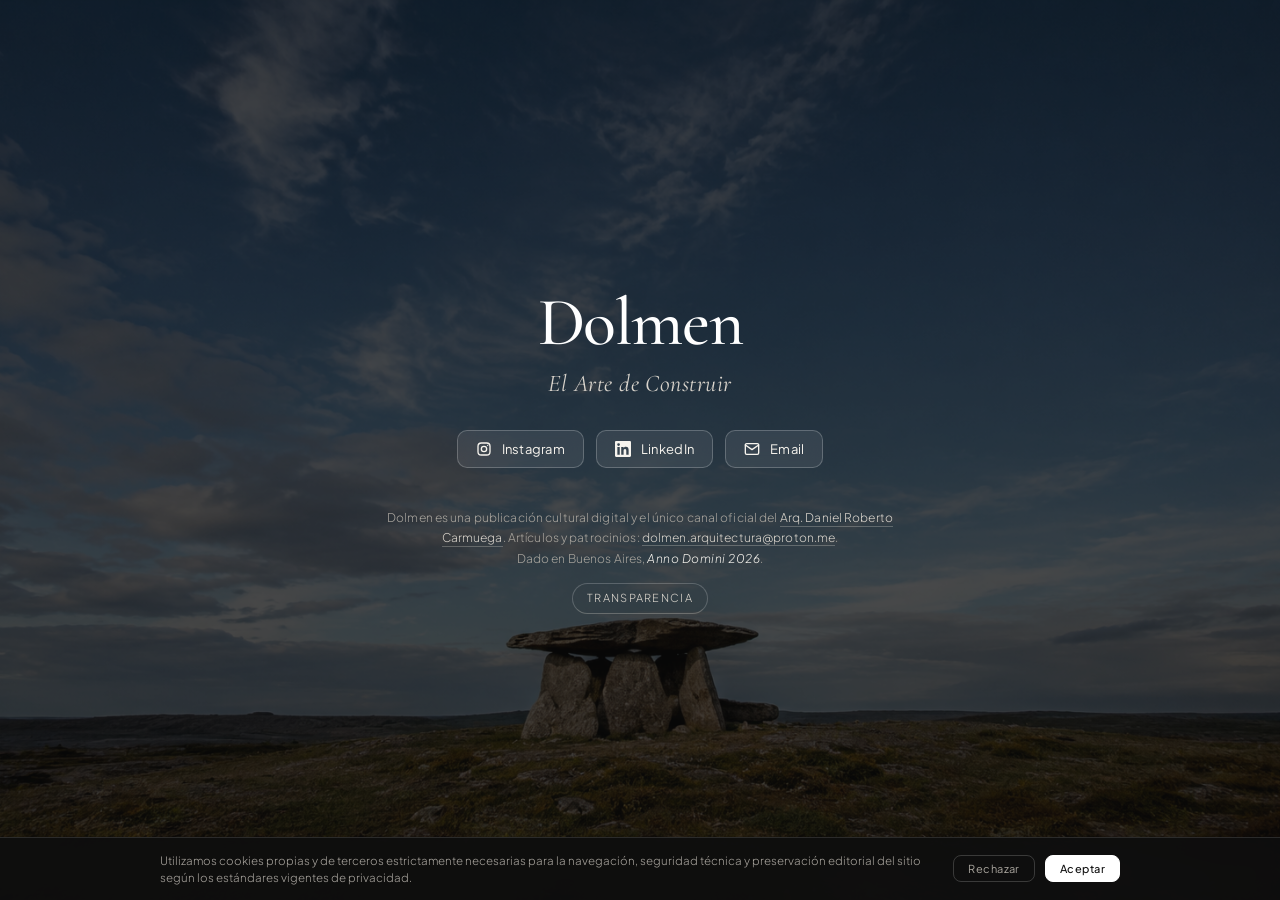
==== commit 9b619c7a: "Actualizar index.html" ====
--- a/index.html
+++ b/index.html
@@ -1,4 +1,3 @@
-Acá tenés el archivo completo, unificado y listo para copiar y pegar directamente en tu index.html:
 <!DOCTYPE html>
 <html lang="es">
 <head>
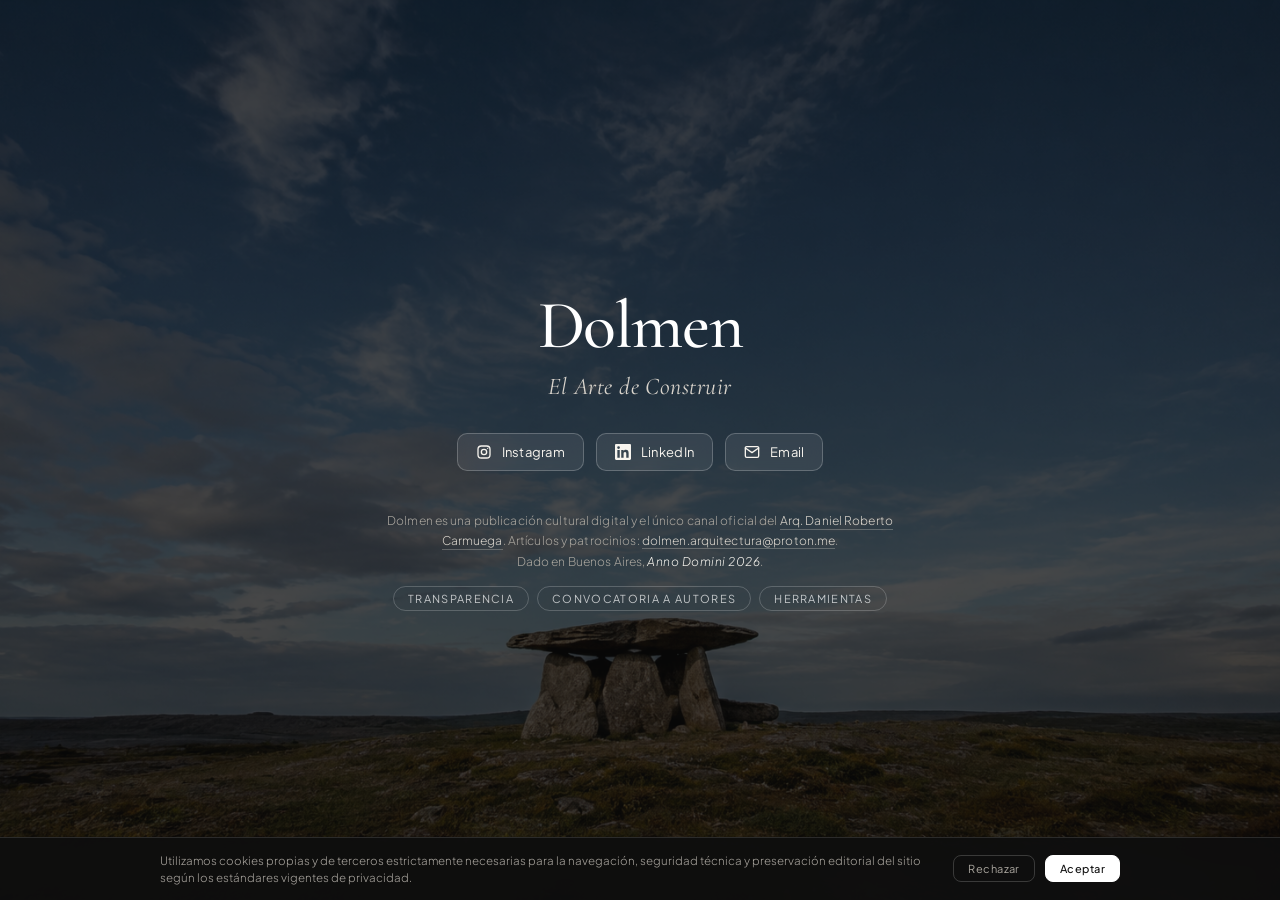
==== commit ab5962ab: "Update index.html" ====
--- a/index.html
+++ b/index.html
@@ -64,9 +64,17 @@
             opacity: 0.85;
         }
 
+        .enlaces-secundarios {
+            display: flex;
+            justify-content: center;
+            align-items: center;
+            flex-wrap: wrap;
+            gap: 8px;
+            margin-top: 14px;
+        }
+
         .enlace-transparencia {
             display: inline-block;
-            margin-top: 14px;
             font-size: 11px;
             letter-spacing: 0.12em;
             text-transform: uppercase;
@@ -113,10 +121,15 @@
                 padding: 0 10px;
             }
 
+            .enlaces-secundarios {
+                margin-top: 10px;
+                gap: 6px;
+            }
+
             .enlace-transparencia {
-                margin-top: 10px;
-                padding: 4px 12px;
-                font-size: 10px;
+                padding: 4px 10px;
+                font-size: 9.5px;
+                letter-spacing: 0.08em;
             }
 
             .firma-jc {
@@ -258,9 +271,14 @@
 
             <p class="hero-credito">
                 Dolmen es una publicación cultural digital y el único canal oficial del <a href="daniel-carmuega.html" class="enlace-autor">Arq. Daniel Roberto Carmuega</a>. Artículos y patrocinios: <a href="mailto:dolmen.arquitectura@proton.me">dolmen.arquitectura@proton.me</a>.<br>
-                Dado en Buenos Aires, <span class="destello-anno">Anno Domini 2026</span>.<br>
+                Dado en Buenos Aires, <span class="destello-anno">Anno Domini 2026</span>.
+            </p>
+
+            <div class="enlaces-secundarios">
                 <a href="transparencia.html" class="enlace-transparencia">Transparencia</a>
-            </p>
+                <a href="convocatoria.html" class="enlace-transparencia">Convocatoria a autores</a>
+                <a href="herramientas.html" class="enlace-transparencia">Herramientas</a>
+            </div>
         </div>
 
         <!-- Firma inferior -->
@@ -300,4 +318,4 @@
     </script>
 
 </body>
-</html>+</html>
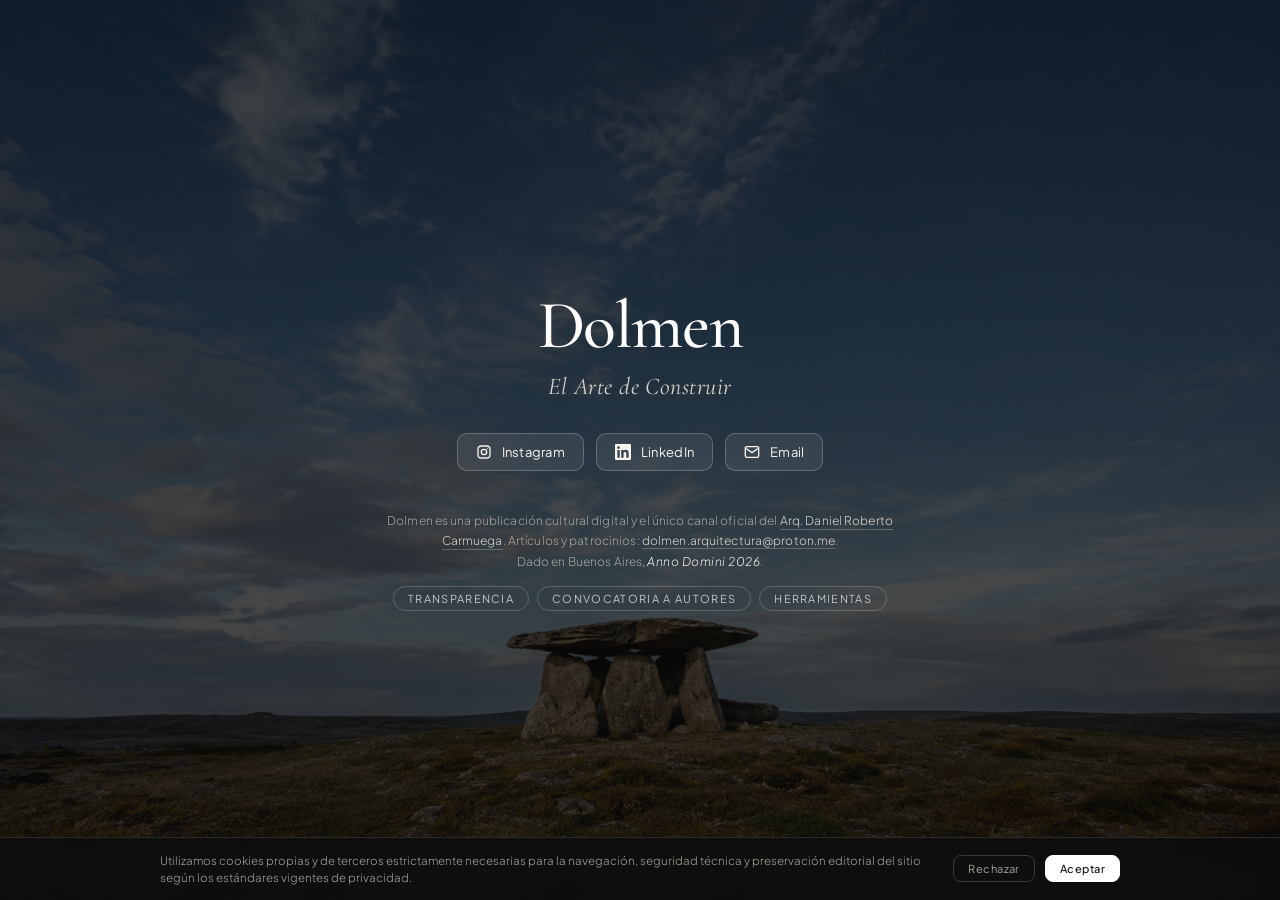
==== commit aac2319d: "Update index.html" ====
--- a/index.html
+++ b/index.html
@@ -92,6 +92,25 @@
             background: rgba(255, 255, 255, 0.05);
         }
 
+        /* Guiño inferior izquierdo idéntico en jerarquía a JC */
+        .glifo-juego {
+            position: absolute;
+            bottom: 20px;
+            left: 24px;
+            z-index: 2;
+            font-family: monospace;
+            font-size: 11px;
+            font-weight: 400;
+            letter-spacing: 0.05em;
+            color: #66635e;
+            text-decoration: none;
+            transition: color 0.2s ease;
+        }
+
+        .glifo-juego:hover {
+            color: #d8d3cb;
+        }
+
         /* Ajustes de escala proporcional para celulares */
         @media (max-width: 600px) {
             .hero-titulo {
@@ -135,6 +154,12 @@
             .firma-jc {
                 bottom: 14px !important;
                 right: 16px !important;
+                font-size: 11px !important;
+            }
+
+            .glifo-juego {
+                bottom: 14px !important;
+                left: 16px !important;
                 font-size: 11px !important;
             }
         }
@@ -281,6 +306,9 @@
             </div>
         </div>
 
+        <!-- Guiño inferior izquierdo -->
+        <a href="juego.html" class="glifo-juego" aria-label="▀▄▀">▀▄▀</a>
+
         <!-- Firma inferior -->
         <a href="https://www.josecarmuega.com" target="_blank" rel="noopener noreferrer" class="firma-jc">JC</a>
     </div>
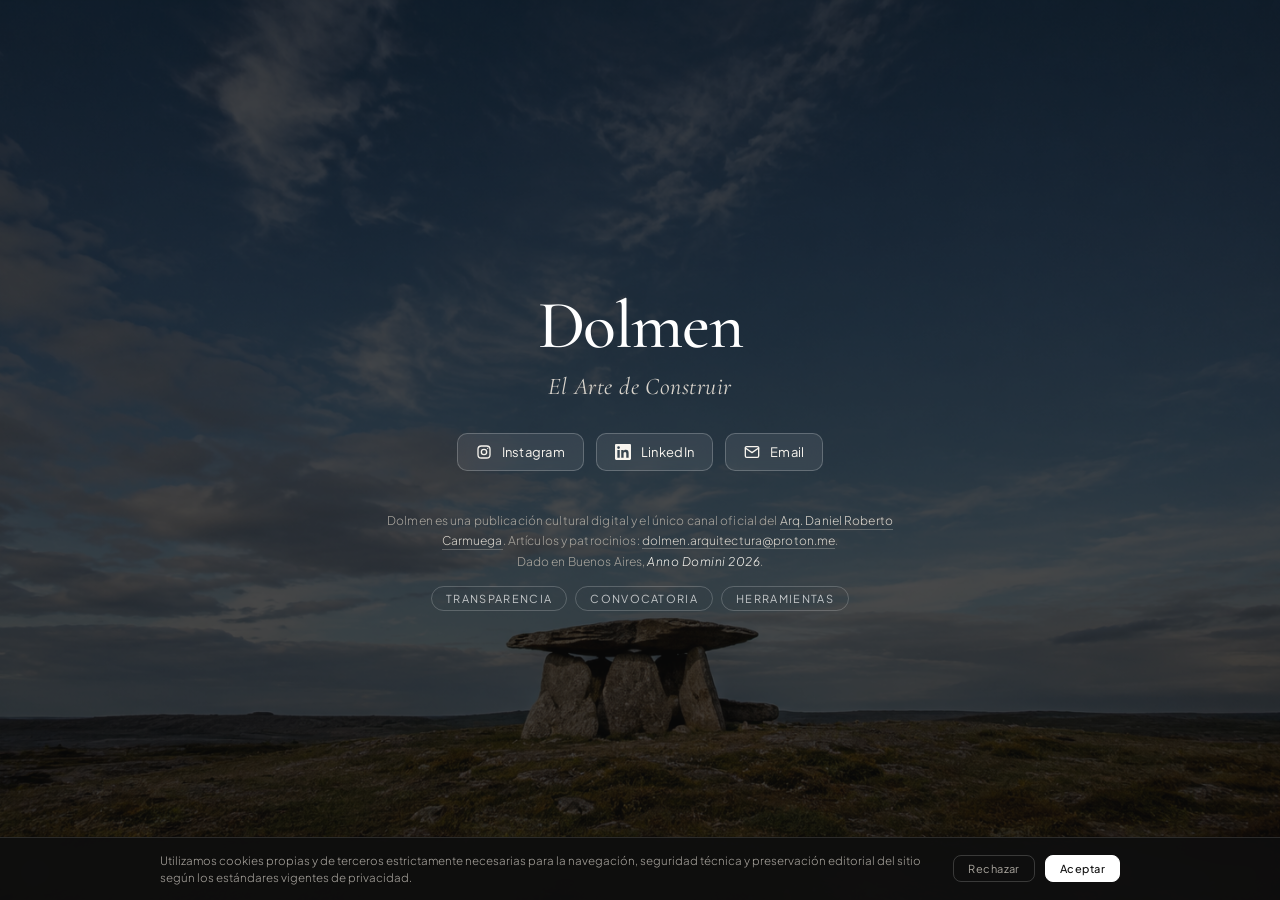
==== commit 867bb9a5: "Update link text for convocatoria in index.html" ====
--- a/index.html
+++ b/index.html
@@ -301,13 +301,13 @@
 
             <div class="enlaces-secundarios">
                 <a href="transparencia.html" class="enlace-transparencia">Transparencia</a>
-                <a href="convocatoria.html" class="enlace-transparencia">Convocatoria a autores</a>
+                <a href="convocatoria.html" class="enlace-transparencia">Convocatoria</a>
                 <a href="herramientas.html" class="enlace-transparencia">Herramientas</a>
             </div>
         </div>
 
         <!-- Guiño inferior izquierdo -->
-        <a href="juego.html" class="glifo-juego" aria-label="▀▄▀">▀▄▀</a>
+        <a href="game.html" class="glifo-juego" aria-label="▀▄▀">▀▄▀</a>
 
         <!-- Firma inferior -->
         <a href="https://www.josecarmuega.com" target="_blank" rel="noopener noreferrer" class="firma-jc">JC</a>
